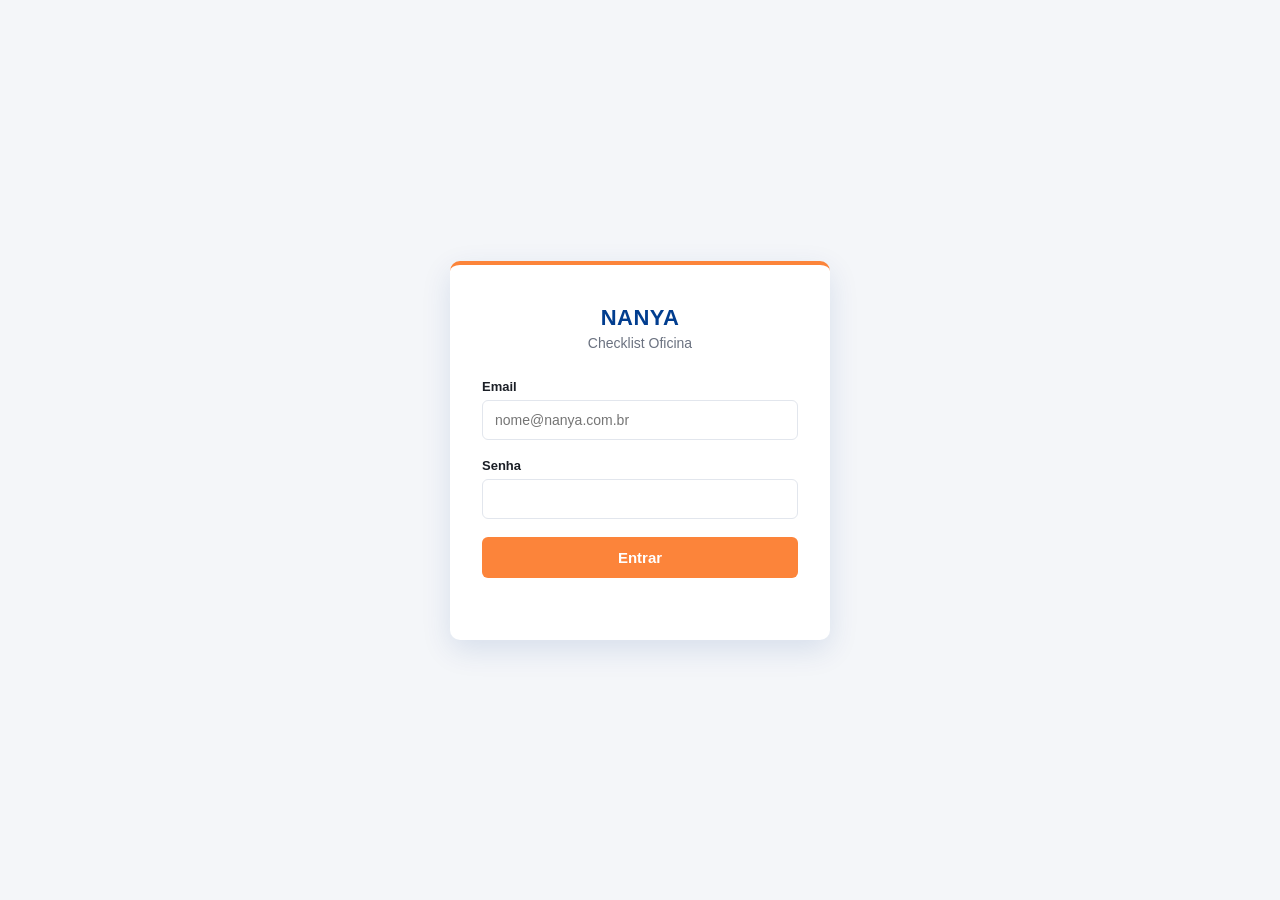
==== index.html @ 13780b91 "Add files via upload" ====
<!DOCTYPE html>
<html lang="pt-br">
<head>
  <meta charset="UTF-8" />
  <meta name="viewport" content="width=device-width, initial-scale=1" />
  <title>Checklist Oficina Nanya</title>
  <link rel="stylesheet" href="css/estilo.css" />
</head>
<body>
  <div class="pagina-login">
    <div class="cartao-login">
      <div class="marca">
        <div class="nome">NANYA</div>
        <div class="subtitulo">Checklist Oficina</div>
      </div>

      <form id="form-login">
        <div class="campo">
          <label for="email">Email</label>
          <input type="email" id="email" placeholder="nome@nanya.com.br" required />
        </div>
        <div class="campo">
          <label for="senha">Senha</label>
          <input type="password" id="senha" required />
        </div>
        <button type="submit" class="botao-primario" id="botao-entrar">Entrar</button>
        <div class="mensagem-erro" id="erro"></div>
      </form>
    </div>
  </div>

  <script src="js/config.js"></script>
  <script src="js/auth.js"></script>
</body>
</html>
---- css/estilo.css ----
:root {
  --azul: #013D8F;
  --azul-escuro: #012a63;
  --ciano: #0A99A2;
  --laranja: #FC843A;
  --roxo: #A62679;
  --texto: #1B1F26;
  --texto-claro: #6B7280;
  --fundo: #F4F6F9;
  --branco: #FFFFFF;
  --borda: #E2E6ED;
  --erro: #C0392B;
}

* {
  box-sizing: border-box;
}

body {
  margin: 0;
  font-family: -apple-system, "Segoe UI", Roboto, Arial, sans-serif;
  background: var(--fundo);
  color: var(--texto);
}

/* ---------- Tela de login ---------- */

.pagina-login {
  min-height: 100vh;
  display: flex;
  align-items: center;
  justify-content: center;
  padding: 24px;
}

.cartao-login {
  width: 100%;
  max-width: 380px;
  background: var(--branco);
  border-radius: 10px;
  border-top: 4px solid var(--laranja);
  box-shadow: 0 10px 30px rgba(1, 61, 143, 0.12);
  padding: 40px 32px;
}

.marca {
  text-align: center;
  margin-bottom: 28px;
}

.marca .nome {
  font-size: 22px;
  font-weight: 700;
  color: var(--azul);
  letter-spacing: 0.5px;
}

.marca .subtitulo {
  font-size: 14px;
  color: var(--texto-claro);
  margin-top: 4px;
}

.campo {
  margin-bottom: 18px;
}

.campo label {
  display: block;
  font-size: 13px;
  font-weight: 600;
  margin-bottom: 6px;
  color: var(--texto);
}

.campo input {
  width: 100%;
  padding: 11px 12px;
  border: 1px solid var(--borda);
  border-radius: 6px;
  font-size: 14px;
  font-family: inherit;
}

.campo input:focus {
  outline: 2px solid var(--ciano);
  outline-offset: 1px;
  border-color: var(--ciano);
}

.botao-primario {
  width: 100%;
  padding: 12px;
  background: var(--laranja);
  color: var(--branco);
  border: none;
  border-radius: 6px;
  font-size: 15px;
  font-weight: 600;
  cursor: pointer;
  font-family: inherit;
}

.botao-primario:hover {
  background: #e4712a;
}

.botao-primario:disabled {
  opacity: 0.6;
  cursor: not-allowed;
}

.mensagem-erro {
  color: var(--erro);
  font-size: 13px;
  min-height: 18px;
  margin-top: 4px;
  text-align: center;
}

/* ---------- Layout interno (pós-login) ---------- */

.app {
  display: flex;
  min-height: 100vh;
}

.menu-lateral {
  width: 240px;
  background: var(--azul);
  color: var(--branco);
  flex-shrink: 0;
  display: flex;
  flex-direction: column;
  padding: 24px 0;
}

.menu-lateral .marca-menu {
  padding: 0 20px 24px;
  font-size: 18px;
  font-weight: 700;
  border-bottom: 1px solid rgba(255, 255, 255, 0.15);
  margin-bottom: 12px;
}

.menu-lateral nav a,
.menu-lateral nav button.item-menu {
  display: block;
  width: 100%;
  text-align: left;
  padding: 12px 20px;
  color: rgba(255, 255, 255, 0.85);
  text-decoration: none;
  font-size: 14px;
  border: none;
  background: none;
  font-family: inherit;
  cursor: pointer;
  border-left: 3px solid transparent;
}

.menu-lateral nav a:hover,
.menu-lateral nav button.item-menu:hover {
  background: rgba(255, 255, 255, 0.08);
}

.menu-lateral nav a.ativo,
.menu-lateral nav button.item-menu.ativo {
  background: rgba(255, 255, 255, 0.1);
  border-left-color: var(--laranja);
  font-weight: 600;
  color: var(--branco);
}

.menu-lateral .rodape-menu {
  margin-top: auto;
  padding: 12px 20px 0;
  border-top: 1px solid rgba(255, 255, 255, 0.15);
}

.conteudo {
  flex: 1;
  display: flex;
  flex-direction: column;
}

.topo {
  background: var(--branco);
  border-bottom: 1px solid var(--borda);
  padding: 16px 28px;
  display: flex;
  align-items: center;
  justify-content: space-between;
}

.topo h1 {
  font-size: 18px;
  margin: 0;
  color: var(--texto);
}

.usuario-logado {
  font-size: 13px;
  color: var(--texto-claro);
  text-align: right;
}

.usuario-logado strong {
  color: var(--texto);
}

.link-sair {
  color: var(--roxo);
  cursor: pointer;
  font-size: 13px;
  background: none;
  border: none;
  font-family: inherit;
  padding: 0;
  margin-top: 2px;
}

.corpo {
  padding: 28px;
  flex: 1;
}

.bloco {
  background: var(--branco);
  border: 1px solid var(--borda);
  border-radius: 8px;
  padding: 24px;
  margin-bottom: 20px;
}

.bloco h2 {
  font-size: 15px;
  margin: 0 0 16px;
  color: var(--azul);
}

.grade-modelos {
  display: grid;
  grid-template-columns: repeat(auto-fill, minmax(200px, 1fr));
  gap: 12px;
}

.cartao-modelo {
  border: 1px solid var(--borda);
  border-radius: 8px;
  padding: 16px;
  text-align: left;
  background: var(--fundo);
  cursor: pointer;
  font-family: inherit;
  font-size: 14px;
  font-weight: 600;
  color: var(--azul);
}

.cartao-modelo:hover {
  border-color: var(--ciano);
  background: #EAF6F7;
}

.aviso {
  font-size: 13px;
  color: var(--texto-claro);
}

.selo-em-construcao {
  display: inline-block;
  font-size: 11px;
  font-weight: 600;
  color: var(--roxo);
  background: rgba(166, 38, 121, 0.08);
  padding: 2px 8px;
  border-radius: 12px;
  margin-left: 8px;
}

@media (max-width: 720px) {
  .app {
    flex-direction: column;
  }
  .menu-lateral {
    width: 100%;
  }
  .menu-lateral nav {
    display: flex;
    overflow-x: auto;
  }
  .menu-lateral nav a,
  .menu-lateral nav button.item-menu {
    white-space: nowrap;
    border-left: none;
    border-bottom: 3px solid transparent;
  }
  .menu-lateral nav a.ativo,
  .menu-lateral nav button.item-menu.ativo {
    border-left: none;
    border-bottom-color: var(--laranja);
  }
  .menu-lateral .rodape-menu {
    margin-top: 0;
    border-top: none;
  }
}
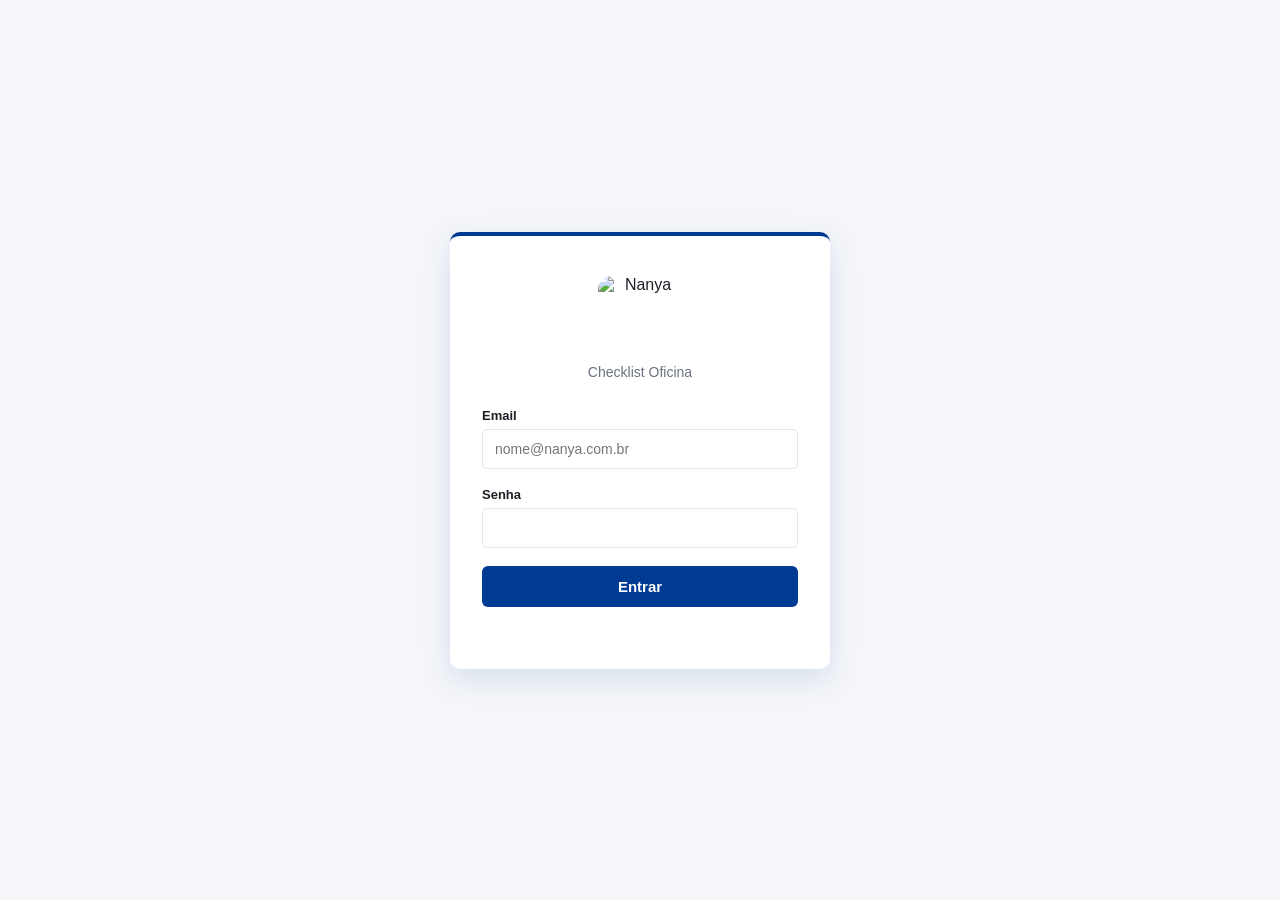
==== commit 2a469957: "Add files via upload" ====
--- a/index.html
+++ b/index.html
@@ -10,7 +10,7 @@
   <div class="pagina-login">
     <div class="cartao-login">
       <div class="marca">
-        <div class="nome">NANYA</div>
+        <img src="assets/logo-nanya.png" alt="Nanya" class="logo-marca" />
         <div class="subtitulo">Checklist Oficina</div>
       </div>
 
--- a/css/estilo.css
+++ b/css/estilo.css
@@ -38,9 +38,17 @@
   max-width: 380px;
   background: var(--branco);
   border-radius: 10px;
-  border-top: 4px solid var(--laranja);
+  border-top: 4px solid #003B93;
   box-shadow: 0 10px 30px rgba(1, 61, 143, 0.12);
   padding: 40px 32px;
+}
+
+.logo-marca {
+  width: 84px;
+  height: 84px;
+  border-radius: 14px;
+  display: block;
+  margin: 0 auto;
 }
 
 .marca {
@@ -62,24 +70,38 @@
 }
 
 .campo {
-  margin-bottom: 18px;
+  margin-bottom: 10px;
 }
 
 .campo label {
   display: block;
-  font-size: 13px;
-  font-weight: 600;
-  margin-bottom: 6px;
+  font-size: 12px;
+  font-weight: 600;
+  margin-bottom: 4px;
   color: var(--texto);
 }
 
 .campo input {
   width: 100%;
+  padding: 8px 10px;
+  border: 1px solid var(--borda);
+  border-radius: 5px;
+  font-size: 13px;
+  font-family: inherit;
+}
+
+.cartao-login .campo {
+  margin-bottom: 18px;
+}
+
+.cartao-login .campo label {
+  font-size: 13px;
+  margin-bottom: 6px;
+}
+
+.cartao-login .campo input {
   padding: 11px 12px;
-  border: 1px solid var(--borda);
-  border-radius: 6px;
   font-size: 14px;
-  font-family: inherit;
 }
 
 .campo input:focus {
@@ -103,6 +125,14 @@
 
 .botao-primario:hover {
   background: #e4712a;
+}
+
+.pagina-login .botao-primario {
+  background: #003B93;
+}
+
+.pagina-login .botao-primario:hover {
+  background: #002d73;
 }
 
 .botao-primario:disabled {
@@ -187,7 +217,7 @@
 .topo {
   background: var(--branco);
   border-bottom: 1px solid var(--borda);
-  padding: 16px 28px;
+  padding: 12px 22px;
   display: flex;
   align-items: center;
   justify-content: space-between;
@@ -221,7 +251,7 @@
 }
 
 .corpo {
-  padding: 28px;
+  padding: 18px 22px;
   flex: 1;
 }
 
@@ -279,6 +309,169 @@
   margin-left: 8px;
 }
 
+/* ---------- Formulário de cadastros ---------- */
+
+.linha-modo-teste {
+  display: flex;
+  align-items: center;
+  gap: 8px;
+  font-size: 13px;
+  color: var(--texto-claro);
+  margin-bottom: 14px;
+}
+
+.linha-modo-teste input {
+  width: 16px;
+  height: 16px;
+}
+
+/* Caixa de grupo estilo "fieldset": borda com o título sentado em
+   cima da linha, fundo cinza claro — igual ao sistema de referência. */
+.grupo-cadastro {
+  background: #F5F6F8;
+  border: 1px solid var(--borda);
+  border-radius: 6px;
+  padding: 6px 14px 14px;
+  margin: 0 0 14px;
+  min-width: 0;
+}
+
+.grupo-cadastro legend {
+  padding: 0 8px;
+  font-size: 12px;
+  font-weight: 700;
+  color: var(--azul);
+  text-transform: uppercase;
+  letter-spacing: 0.4px;
+}
+
+.grupo-busca {
+  display: flex;
+  gap: 8px;
+  align-items: flex-end;
+  margin-bottom: 12px;
+  flex-wrap: wrap;
+}
+
+.grupo-busca .campo {
+  margin-bottom: 0;
+  flex: 1;
+  min-width: 160px;
+}
+
+.botao-secundario {
+  padding: 8px 14px;
+  background: var(--ciano);
+  color: var(--branco);
+  border: none;
+  border-radius: 5px;
+  font-size: 13px;
+  font-weight: 600;
+  cursor: pointer;
+  font-family: inherit;
+  white-space: nowrap;
+}
+
+.botao-secundario:hover {
+  background: #088089;
+}
+
+.botao-secundario:disabled {
+  opacity: 0.6;
+  cursor: not-allowed;
+}
+
+.grade-campos {
+  display: grid;
+  grid-template-columns: repeat(auto-fill, minmax(130px, 1fr));
+  gap: 10px 10px;
+}
+
+.grade-campos .campo {
+  margin-bottom: 0;
+}
+
+.grade-campos .campo.largo {
+  grid-column: span 2;
+}
+
+.campo input[readonly] {
+  background: var(--fundo);
+  color: var(--texto-claro);
+}
+
+.campo.existente input,
+.campo.existente select {
+  background: #EAF6F7;
+  border-color: var(--ciano);
+  color: var(--texto);
+}
+
+.campo select {
+  width: 100%;
+  padding: 8px 10px;
+  border: 1px solid var(--borda);
+  border-radius: 5px;
+  font-size: 13px;
+  font-family: inherit;
+  background: var(--branco);
+}
+
+.mensagem-inline {
+  font-size: 12px;
+  margin-top: 6px;
+  min-height: 15px;
+}
+
+.mensagem-inline.sucesso {
+  color: #1b7a3d;
+}
+
+.mensagem-inline.info {
+  color: var(--ciano);
+  font-weight: 600;
+}
+
+.mensagem-inline.erro {
+  color: var(--erro);
+}
+
+.faixa-tipo-pessoa {
+  display: flex;
+  gap: 18px;
+  margin-bottom: 12px;
+}
+
+.faixa-tipo-pessoa label {
+  display: flex;
+  align-items: center;
+  gap: 6px;
+  font-size: 13px;
+  font-weight: 600;
+  cursor: pointer;
+}
+
+.faixa-tipo-pessoa input {
+  width: 15px;
+  height: 15px;
+}
+
+.oculto {
+  display: none !important;
+}
+
+.barra-acoes {
+  display: flex;
+  justify-content: flex-end;
+  gap: 12px;
+  margin-top: 4px;
+}
+
+.barra-acoes .botao-primario {
+  width: auto;
+  padding: 10px 26px;
+}
+
 @media (max-width: 720px) {
   .app {
     flex-direction: column;
@@ -306,3 +499,35 @@
     border-top: none;
   }
 }
+
+@media (max-width: 480px) {
+  .corpo {
+    padding: 12px;
+  }
+  .grupo-cadastro {
+    padding: 4px 10px 10px;
+  }
+  .grade-campos {
+    grid-template-columns: repeat(auto-fill, minmax(110px, 1fr));
+    gap: 8px;
+  }
+  .grade-campos .campo.largo {
+    grid-column: 1 / -1;
+  }
+  .grupo-busca {
+    flex-direction: column;
+    align-items: stretch;
+  }
+  .grupo-busca .campo {
+    min-width: 0;
+  }
+  .botao-secundario {
+    width: 100%;
+  }
+  .barra-acoes {
+    justify-content: stretch;
+  }
+  .barra-acoes .botao-primario {
+    width: 100%;
+  }
+}
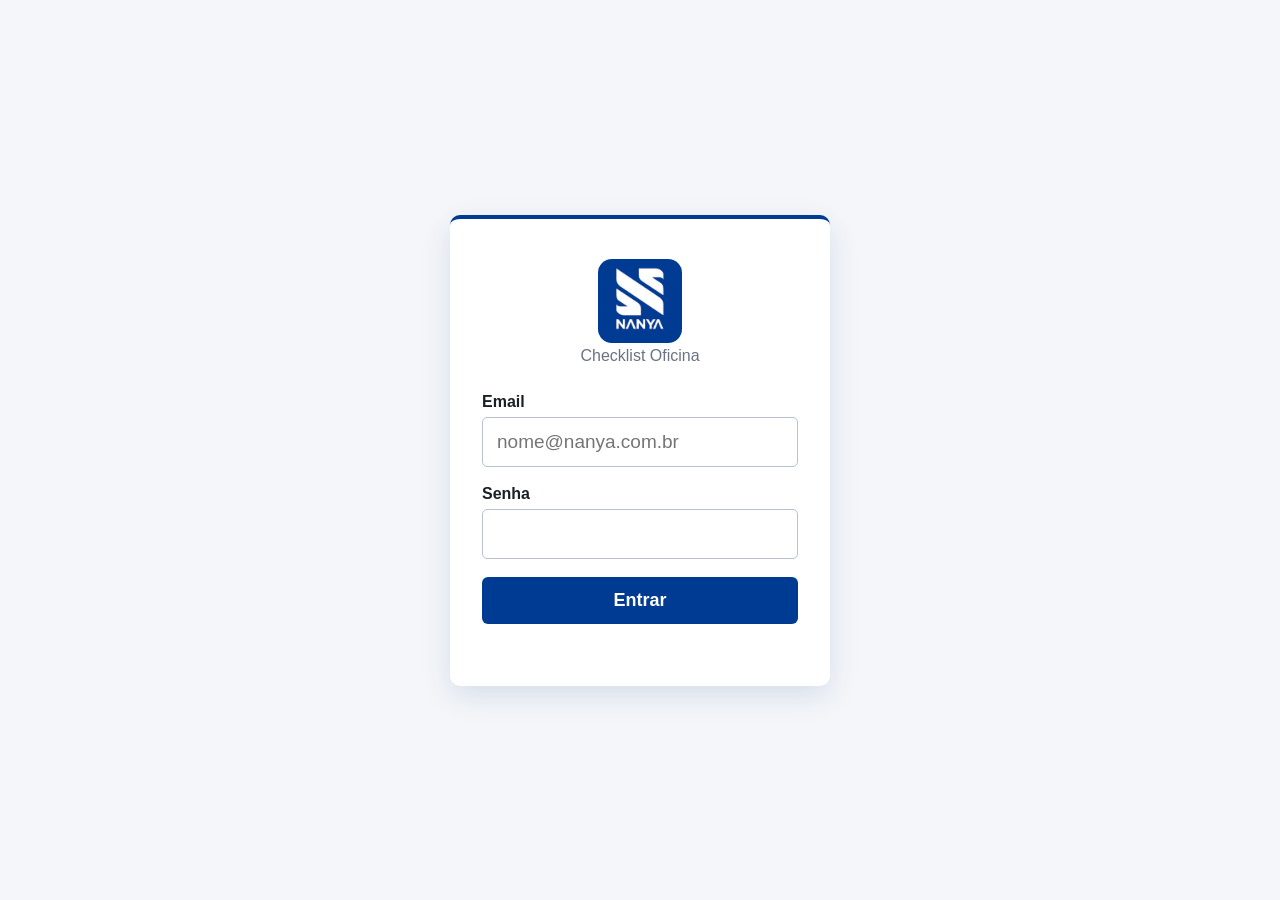
==== commit e75261cb: "Add files via upload" ====
--- a/index.html
+++ b/index.html
@@ -4,6 +4,7 @@
   <meta charset="UTF-8" />
   <meta name="viewport" content="width=device-width, initial-scale=1" />
   <title>Checklist Oficina Nanya</title>
+  <link rel="icon" type="image/png" href="assets/logo-nanya.png" />
   <link rel="stylesheet" href="css/estilo.css" />
 </head>
 <body>
--- a/css/estilo.css
+++ b/css/estilo.css
@@ -8,7 +8,7 @@
   --texto-claro: #6B7280;
   --fundo: #F4F6F9;
   --branco: #FFFFFF;
-  --borda: #E2E6ED;
+  --borda: #B9C2D0;
   --erro: #C0392B;
 }
 
@@ -64,7 +64,7 @@
 }
 
 .marca .subtitulo {
-  font-size: 14px;
+  font-size: 16px;
   color: var(--texto-claro);
   margin-top: 4px;
 }
@@ -75,18 +75,18 @@
 
 .campo label {
   display: block;
-  font-size: 12px;
-  font-weight: 600;
-  margin-bottom: 4px;
+  font-size: 14px;
+  font-weight: 600;
+  margin-bottom: 3px;
   color: var(--texto);
 }
 
 .campo input {
   width: 100%;
-  padding: 8px 10px;
+  padding: 5px 10px;
   border: 1px solid var(--borda);
   border-radius: 5px;
-  font-size: 13px;
+  font-size: 14px;
   font-family: inherit;
 }
 
@@ -95,13 +95,13 @@
 }
 
 .cartao-login .campo label {
-  font-size: 13px;
+  font-size: 16px;
   margin-bottom: 6px;
 }
 
 .cartao-login .campo input {
-  padding: 11px 12px;
-  font-size: 14px;
+  padding: 13px 14px;
+  font-size: 19px;
 }
 
 .campo input:focus {
@@ -112,12 +112,12 @@
 
 .botao-primario {
   width: 100%;
-  padding: 12px;
+  padding: 13px;
   background: var(--laranja);
   color: var(--branco);
   border: none;
   border-radius: 6px;
-  font-size: 15px;
+  font-size: 18px;
   font-weight: 600;
   cursor: pointer;
   font-family: inherit;
@@ -142,7 +142,7 @@
 
 .mensagem-erro {
   color: var(--erro);
-  font-size: 13px;
+  font-size: 15px;
   min-height: 18px;
   margin-top: 4px;
   text-align: center;
@@ -167,7 +167,7 @@
 
 .menu-lateral .marca-menu {
   padding: 0 20px 24px;
-  font-size: 18px;
+  font-size: 20px;
   font-weight: 700;
   border-bottom: 1px solid rgba(255, 255, 255, 0.15);
   margin-bottom: 12px;
@@ -181,7 +181,7 @@
   padding: 12px 20px;
   color: rgba(255, 255, 255, 0.85);
   text-decoration: none;
-  font-size: 14px;
+  font-size: 16px;
   border: none;
   background: none;
   font-family: inherit;
@@ -224,13 +224,13 @@
 }
 
 .topo h1 {
-  font-size: 18px;
+  font-size: 21px;
   margin: 0;
   color: var(--texto);
 }
 
 .usuario-logado {
-  font-size: 13px;
+  font-size: 15px;
   color: var(--texto-claro);
   text-align: right;
 }
@@ -242,7 +242,7 @@
 .link-sair {
   color: var(--roxo);
   cursor: pointer;
-  font-size: 13px;
+  font-size: 15px;
   background: none;
   border: none;
   font-family: inherit;
@@ -251,7 +251,7 @@
 }
 
 .corpo {
-  padding: 18px 22px;
+  padding: 14px 22px;
   flex: 1;
 }
 
@@ -264,7 +264,7 @@
 }
 
 .bloco h2 {
-  font-size: 15px;
+  font-size: 18px;
   margin: 0 0 16px;
   color: var(--azul);
 }
@@ -283,7 +283,7 @@
   background: var(--fundo);
   cursor: pointer;
   font-family: inherit;
-  font-size: 14px;
+  font-size: 16px;
   font-weight: 600;
   color: var(--azul);
 }
@@ -294,7 +294,7 @@
 }
 
 .aviso {
-  font-size: 13px;
+  font-size: 15px;
   color: var(--texto-claro);
 }
 
@@ -317,7 +317,7 @@
   gap: 8px;
   font-size: 13px;
   color: var(--texto-claro);
-  margin-bottom: 14px;
+  margin-bottom: 10px;
 }
 
 .linha-modo-teste input {
@@ -331,14 +331,14 @@
   background: #F5F6F8;
   border: 1px solid var(--borda);
   border-radius: 6px;
-  padding: 6px 14px 14px;
-  margin: 0 0 14px;
+  padding: 4px 12px 10px;
+  margin: 0 0 10px;
   min-width: 0;
 }
 
 .grupo-cadastro legend {
   padding: 0 8px;
-  font-size: 12px;
+  font-size: 14px;
   font-weight: 700;
   color: var(--azul);
   text-transform: uppercase;
@@ -360,12 +360,12 @@
 }
 
 .botao-secundario {
-  padding: 8px 14px;
+  padding: 6px 14px;
   background: var(--ciano);
   color: var(--branco);
   border: none;
   border-radius: 5px;
-  font-size: 13px;
+  font-size: 14px;
   font-weight: 600;
   cursor: pointer;
   font-family: inherit;
@@ -381,23 +381,143 @@
   cursor: not-allowed;
 }
 
-.grade-campos {
-  display: grid;
-  grid-template-columns: repeat(auto-fill, minmax(130px, 1fr));
-  gap: 10px 10px;
-}
-
-.grade-campos .campo {
+/* Linha flexível de campos, com largura de cada campo definida pelo
+   tipo de dado (w-estreito, w-medio, w-largo, w-cheio) em vez de uma
+   grade com colunas todas do mesmo tamanho. */
+.linha-campos {
+  display: flex;
+  flex-wrap: wrap;
+  gap: 8px 14px;
+  margin-bottom: 4px;
+  align-items: center;
+}
+
+/* Dentro do formulário de Cadastros, o rótulo fica do LADO do campo
+   (não em cima) — deixa as linhas mais baixas e mais fáceis de
+   escanear, parecido com o sistema de referência. */
+.grupo-cadastro .campo {
+  display: flex;
+  align-items: center;
+  gap: 6px;
   margin-bottom: 0;
 }
 
-.grade-campos .campo.largo {
-  grid-column: span 2;
+.grupo-cadastro .campo label {
+  flex: 0 0 auto;
+  white-space: nowrap;
+  margin-bottom: 0;
+}
+
+.grupo-cadastro .campo input,
+.grupo-cadastro .campo select {
+  flex: 1 1 auto;
+  min-width: 0;
+}
+
+.campo.w-estreito {
+  flex: 0 1 130px;
+  flex-shrink: 0;
+}
+
+.campo.w-medio {
+  flex: 1 1 190px;
+  flex-shrink: 0;
+}
+
+.campo.w-largo {
+  flex: 2 1 260px;
+  flex-shrink: 0;
+}
+
+.campo.w-cheio {
+  flex: 1 1 100%;
+}
+
+/* Campos curtos por natureza (documento, CEP, placa) — largura fixa
+   do tamanho do próprio dado, não esticam pra preencher a linha. */
+.campo.w-codigo {
+  flex: 0 0 150px;
+}
+
+.campo.w-codigo-curto {
+  flex: 0 0 160px;
+}
+
+/* Larguras dedicadas por campo — evita que um campo espremido por um
+   vizinho corte o texto (ex: "Selecione" virando "Selecion"). */
+.campo.w-telefone {
+  flex: 0 0 200px;
+}
+
+.campo.w-email {
+  flex: 1 1 210px;
+  flex-shrink: 0;
+}
+
+.campo.w-sexo {
+  flex: 0 0 150px;
+}
+
+.campo.w-cep {
+  flex: 0 0 130px;
+}
+
+.campo.w-numero {
+  flex: 0 0 150px;
+}
+
+.campo.w-km {
+  flex: 0 0 190px;
+}
+
+.campo.w-nascimento {
+  flex: 0 0 150px;
+}
+
+.campo.w-combustivel {
+  flex: 0 0 230px;
+}
+
+.campo.w-cilindradas {
+  flex: 0 0 150px;
+}
+
+/* Campo de busca (CPF/CNPJ/CEP/Placa) + botão de lupa lado a lado,
+   como um único item dentro de uma .linha-campos. */
+.grupo-busca-inline {
+  display: flex;
+  align-items: center;
+  gap: 6px;
+  flex-wrap: nowrap;
+  flex: 0 0 auto;
+}
+
+.botao-lupa {
+  width: 32px;
+  height: 32px;
+  flex-shrink: 0;
+  display: inline-flex;
+  align-items: center;
+  justify-content: center;
+  background: var(--ciano);
+  color: var(--branco);
+  border: none;
+  border-radius: 5px;
+  cursor: pointer;
+}
+
+.botao-lupa:hover {
+  background: #088089;
+}
+
+.botao-lupa:disabled {
+  opacity: 0.6;
+  cursor: not-allowed;
 }
 
 .campo input[readonly] {
   background: var(--fundo);
-  color: var(--texto-claro);
+  color: var(--texto);
 }
 
 .campo.existente input,
@@ -409,18 +529,23 @@
 
 .campo select {
   width: 100%;
-  padding: 8px 10px;
+  padding: 5px 10px;
   border: 1px solid var(--borda);
   border-radius: 5px;
-  font-size: 13px;
+  font-size: 14px;
   font-family: inherit;
   background: var(--branco);
 }
 
 .mensagem-inline {
-  font-size: 12px;
-  margin-top: 6px;
-  min-height: 15px;
+  font-size: 13px;
+  margin-top: 0;
+  min-height: 0;
+}
+
+.mensagem-inline:not(:empty) {
+  margin-top: 3px;
+  margin-bottom: 3px;
 }
 
 .mensagem-inline.sucesso {
@@ -439,7 +564,7 @@
 .faixa-tipo-pessoa {
   display: flex;
   gap: 18px;
-  margin-bottom: 12px;
+  margin-bottom: 8px;
 }
 
 .faixa-tipo-pessoa label {
@@ -460,16 +585,21 @@
   display: none !important;
 }
 
+.caixa-salvar {
+  background: transparent;
+  border: none;
+  padding: 4px 0 0;
+}
+
 .barra-acoes {
   display: flex;
   justify-content: flex-end;
   gap: 12px;
-  margin-top: 4px;
 }
 
 .barra-acoes .botao-primario {
   width: auto;
-  padding: 10px 26px;
+  padding: 8px 24px;
 }
 
 @media (max-width: 720px) {
@@ -507,22 +637,27 @@
   .grupo-cadastro {
     padding: 4px 10px 10px;
   }
-  .grade-campos {
-    grid-template-columns: repeat(auto-fill, minmax(110px, 1fr));
+  .linha-campos {
     gap: 8px;
   }
-  .grade-campos .campo.largo {
-    grid-column: 1 / -1;
-  }
-  .grupo-busca {
-    flex-direction: column;
-    align-items: stretch;
-  }
-  .grupo-busca .campo {
-    min-width: 0;
-  }
-  .botao-secundario {
-    width: 100%;
+  .campo.w-estreito,
+  .campo.w-medio,
+  .campo.w-largo,
+  .campo.w-codigo,
+  .campo.w-codigo-curto,
+  .campo.w-telefone,
+  .campo.w-email,
+  .campo.w-sexo,
+  .campo.w-cep,
+  .campo.w-numero,
+  .campo.w-km,
+  .campo.w-combustivel,
+  .campo.w-cilindradas,
+  .campo.w-nascimento {
+    flex: 1 1 100%;
+  }
+  .grupo-busca-inline {
+    flex: 1 1 100%;
   }
   .barra-acoes {
     justify-content: stretch;
